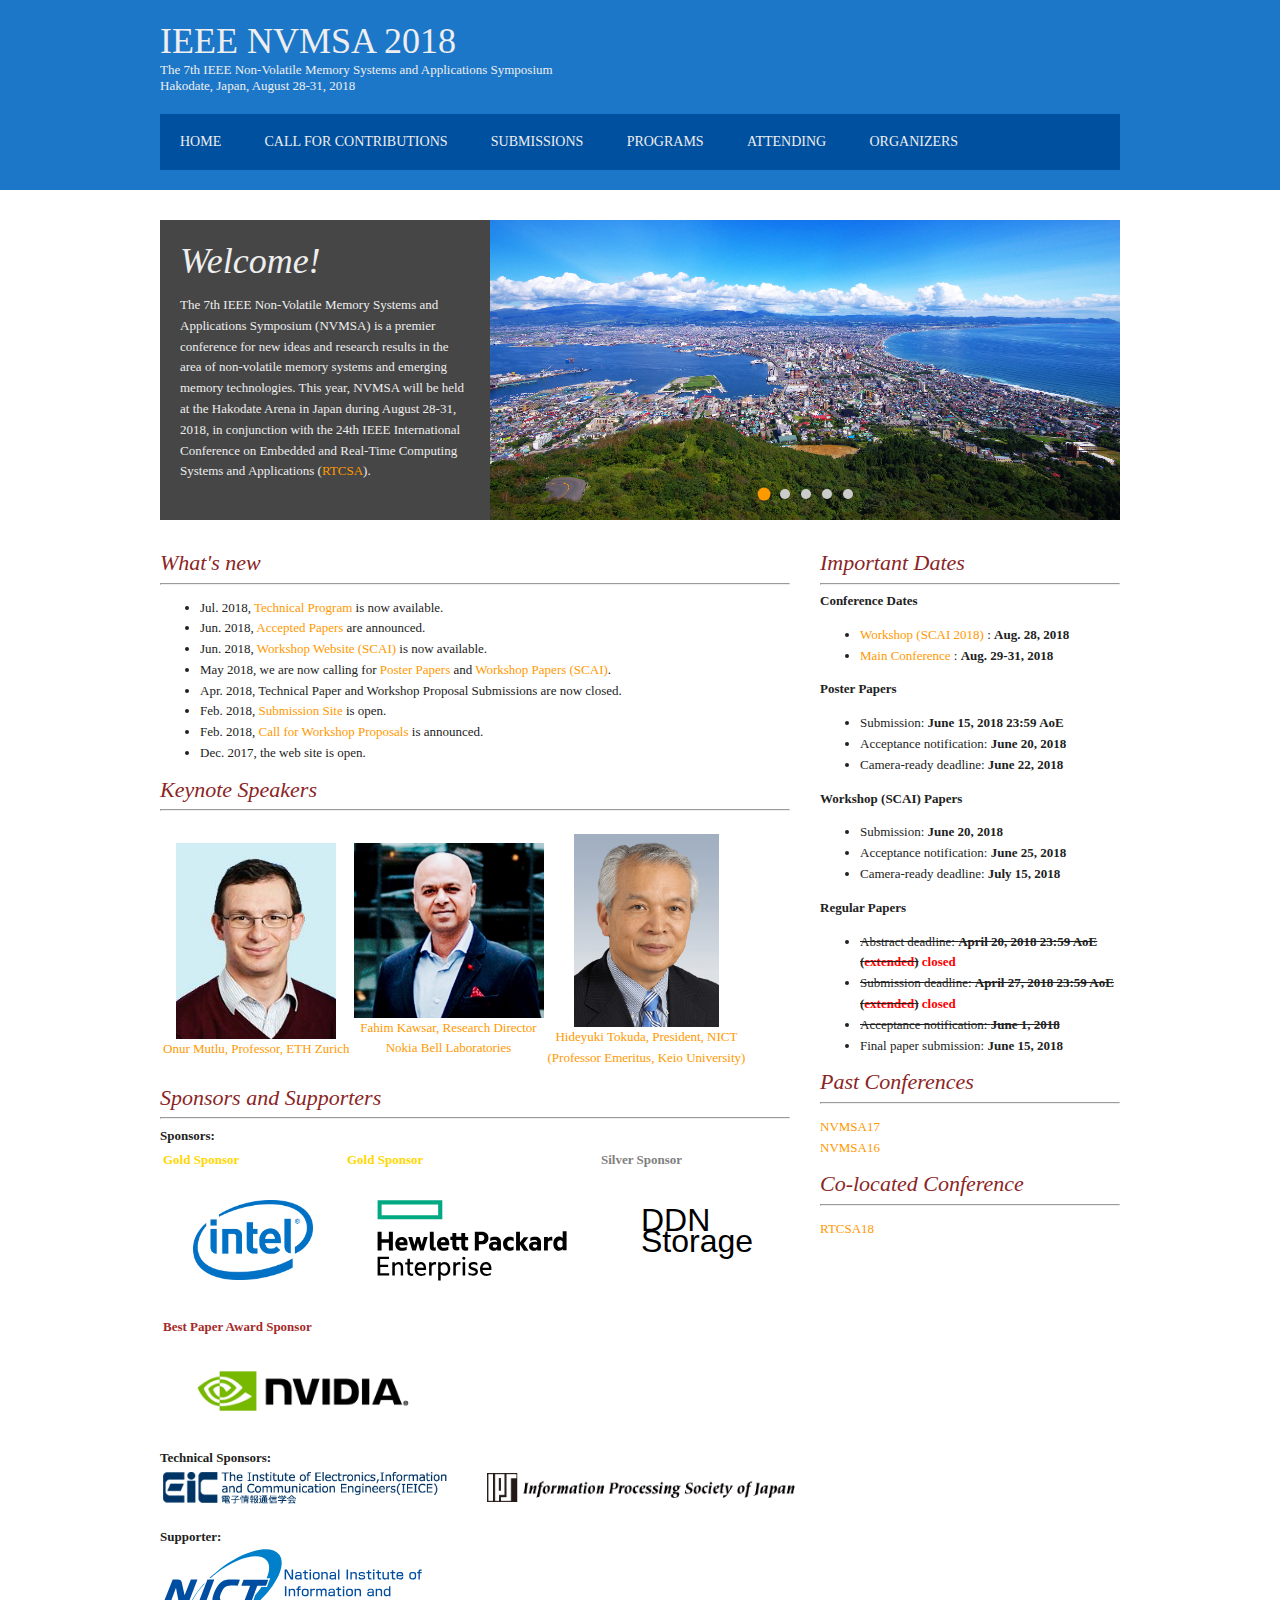
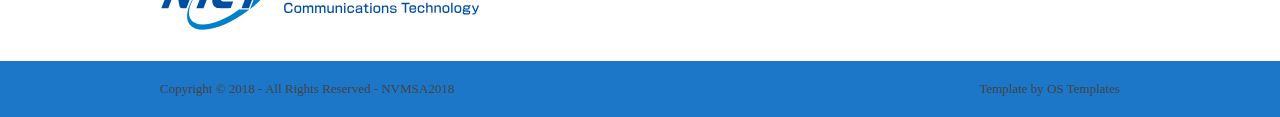
==== index.html @ 7858dd80 "scai" ====
<!DOCTYPE html>
<html lang="en" dir="ltr">
<head>
<title>NVMSA 2018</title>
<meta charset="iso-8859-1">
<link rel="stylesheet" href="styles/layout.css" type="text/css">
<!--[if lt IE 9]><script src="scripts/html5shiv.js"></script><![endif]-->
</head>
<body>
<div class="wrapper row1">
  <header id="header" class="clear">
    <div id="hgroup">
      <h1><a href="#">IEEE NVMSA 2018</a></h1>
      <h2 style="color:#EEEEEE">The 7th IEEE Non-Volatile Memory Systems and Applications Symposium</br>
      Hakodate, Japan, August 28-31, 2018</h2>
    </div>

    <nav>
      <ul>
        <li class="top"><a href="index.html">Home</a></li>
        <li class="top"><a href="#">Call for Contributions</a>
          <ul>
            <li><a href="pages/cfp.html">Call for Regular Papers</a><br></li>
            <li><a href="pages/cfpp.html">Call for Poster Papers</a><br></li>
            <li><a href="pages/cfwp.html">Call for Workshop Papers</a><br></li>
            <li><a href="pages/cfw.html">Call for Workshops</a><br></li>
          </ul>
        </li>
        <li class="top"><a href="pages/submissions.html">Submissions</a></li>
        <li class="top"><a href="pages/program.html">Programs</a></li>
        <!-- li><a href="pages/registration.html">Registration</a></li -->
        <li class="top"><a href="#">Attending</a>
          <ul>
            <li><a href="pages/registration.html">Online Registration</a><br></li>
            <li><a href="pages/venue.html">Conference Venue</a><br></li>
            <li><a href="https://mice3.jtbgmt.com/rtcsa2018/" target="_blank">Hotel Information</a><br></li> 
          </ul>
        </li>
        <li class="last"><a href="#">Organizers</a>
          <ul>
            <li><a href="pages/organizers.html#oc">Organizing Committee</a><br></li>
            <li><a href="pages/organizers.html#sc">Steering Committee</a><br></li>
            <li><a href="pages/organizers.html#pcm">Program Committee</a><br></li> 
          </ul>
        </li>
     </ul>
    </nav>

  </header>
</div>
<!-- content -->
<div class="wrapper row2">
  <div id="container" class="clear">
    <!-- Slider -->
    <section id="slider" class="clear">
      <table border="0" cellspacing="0" cellpadding="0"><tr>
      <td>
      <figure>
        <figcaption>
          <h2 style="color:#EEEEEE">Welcome!</h2>
		      <p>The 7th IEEE Non-Volatile Memory Systems and Applications Symposium (NVMSA) 
          is a premier conference for new ideas and research results in the area of non-volatile 
          memory systems and emerging memory technologies. This year, NVMSA will be held at 
          the Hakodate Arena in Japan during August 28-31, 2018, in conjunction with the 24th IEEE 
          International Conference on Embedded and Real-Time Computing Systems and Applications 
          (<a href="http://rtcsa2018.ht.sfc.keio.ac.jp/">RTCSA</a>). </p>
        </figcaption>
      </figure>
      </td>
      <td>
	    <div class="slideshow" data-transition="fade">
		    <input type="radio" name="ss2" id="ss2-item-1" class="slideshow--bullet" checked="checked" />
		    <div class="slideshow--item">
           <img src="images/index/hakodate2.jpg" style="width:630px;height:300px;" alt="">
 			     <label for="ss2-item-5" class="slideshow--nav slideshow--nav-previous"></label>
			     <label for="ss2-item-2" class="slideshow--nav slideshow--nav-next"></label>
		    </div>
	      <input type="radio" name="ss2" id="ss2-item-2" class="slideshow--bullet" />
		    <div class="slideshow--item">
           <img src="images/index/goryokaku.jpg" style="width:630px;height:300px;" alt="">
 			     <label for="ss2-item-1" class="slideshow--nav slideshow--nav-previous"></label>
			     <label for="ss2-item-3" class="slideshow--nav slideshow--nav-next"></label>
		    </div>
		    <input type="radio" name="ss2" id="ss2-item-3" class="slideshow--bullet" />
		    <div class="slideshow--item">
          <img src="images/index/hachimanzaka.jpg" style="width:630px;height:300px;" alt="">
 			    <label for="ss2-item-2" class="slideshow--nav slideshow--nav-previous"></label>
			    <label for="ss2-item-4" class="slideshow--nav slideshow--nav-next"></label>
		    </div>
		    <input type="radio" name="ss2" id="ss2-item-4" class="slideshow--bullet" />
		    <div class="slideshow--item">
          <img src="images/index/kanemori.jpg" style="width:630px;height:300px;" alt="">
  		    <label for="ss2-item-3" class="slideshow--nav slideshow--nav-previous"></label>
			    <label for="ss2-item-5" class="slideshow--nav slideshow--nav-next"></label>
		    </div>
		    <input type="radio" name="ss2" id="ss2-item-5" class="slideshow--bullet" />
		    <div class="slideshow--item">
          <img src="images/index/night.jpg" style="width:630px;height:300px;" alt="">
  		    <label for="ss2-item-4" class="slideshow--nav slideshow--nav-previous"></label>
			    <label for="ss2-item-1" class="slideshow--nav slideshow--nav-next"></label>
		    </div>

      </div>
      </td>
      </tr></table> 
      <!-- figure>
        <img src="images/index/hakodate2.jpg" style="width:630px;height:300px;" alt=""> 
        <figcaption>
          <h2 style="color:#EEEEEE">Welcome!</h2>
		      <p>The 7th IEEE Non-Volatile Memory Systems and Applications Symposium (NVMSA) 
          is a premier conference for new ideas and research results in the area of non-volatile 
          memory systems and emerging memory technologies. This year, NVMSA will be held at 
          the Hakodate Arena in Japan during August 28-31, 2018, in conjunction with the 24th IEEE 
          International Conference on Embedded and Real-Time Computing Systems and Applications 
          (<a href="http://rtcsa2018.ht.sfc.keio.ac.jp/">RTCSA</a>). </p>
        </figcaption>
      </figure -->
      
    </section>
    <!-- main content -->
    <div id="homepage">
      <section class="clear">
        <!-- article 1 -->
        <article class="two_third">
          <h2>What's new</h2><Hr>
            <ul>
              <li>Jul. 2018, <a href="pages/program.html">Technical Program</a> is now available.</li>
              <li>Jun. 2018, <a href="pages/accepted.html">Accepted Papers</a> are announced.</li>
              <li>Jun. 2018, <a href="https://scai2018.ohtsuki.ics.keio.ac.jp/">Workshop Website (SCAI)</a> is now available.</li>
              <li>May 2018, we are now calling for <a href="pages/cfpp.html">Poster Papers</a> and <a href="pages/cfwp.html">Workshop Papers (SCAI)</a>.</li>
              <li>Apr. 2018, Technical Paper and Workshop Proposal Submissions are now closed.</li>
              <li>Feb. 2018, <a href="pages/submissions.html">Submission Site</a> is open.</li>
              <li>Feb. 2018, <a href="pages/cfw.html">Call for Workshop Proposals</a> is announced.</li>
              <li>Dec. 2017, the web site is open.</li>
	          </ul>
          <h2>Keynote Speakers</h2><Hr>
            <table><tr>
            <td>
            <p align="center">
            <a href="pages/keynotes.html#mutlu">
            <img src="images/index/mutlu.jpg" alt="Onur Mutlu" width="160"><br>
            Onur Mutlu, Professor, ETH Zurich</a>
            </p>
            </td>
            <td>
            <p align="center">
            <a href="pages/keynotes.html#kawsar">
            <img src="images/index/kawsar.jpg" alt="Fahim Kawsar" width="190"><br>
            Fahim Kawsar, Research Director</br>Nokia Bell Laboratories</a> 
            </p>
            </td>
            <td>
            <p align="center">
            <a href="pages/keynotes.html#tokuda">
            <!-- a href="pages/keynotes.html#tokuda" -->
            <img src="images/index/tokuda.png" alt="Hideyuki Tokuda" width="145"><br>
            Hideyuki Tokuda, President, NICT</br>(Professor Emeritus, Keio University)</a> 
            </p>
            </td>
            </tr></table>
          <h2>Sponsors and Supporters</h2><Hr>
            <strong>Sponsors:</strong>
            <table>
            <tr>
            <td valign="top">
            <font color="gold"><strong>Gold Sponsor</strong></font><br>
            <a style="display:block;margin:30px;" href="https://www.intel.com/">
            <img src="images/index/intel.png" alt="INTEL" width="120"></a>
            </td>
            <td valign="top">
            <font color="gold"><strong>Gold Sponsor</strong></font><br>
            <a style="display:block;margin:30px;" href="https://www.hpe.com/">
            <img src="images/index/hpe.svg" alt="HPE" width="190"></a>
            </td>
            <td valign="top">
            <font color="gray"><strong>Silver Sponsor</strong></font><br>
            <font size=6 face=Arial>
            <a href="https://www.ddn.com/" style="color:#000000;display:block;margin:40px;">DDN Storage</a>
            </font>
            <!-- a style="display:block;margin:25px;" href="https://www.ddn.com/">
            <img src="images/index/ddn.jpg" alt="DDN" width="120"></a -->
            </td>
            </tr>
            </table>
            <table>
            <tr><td>
            <font color="Brown"><strong>Best Paper Award Sponsor</strong></font><br>
            <a style="display:block;margin:30px;" href="https://www.nvidia.com/">
            <img src="images/index/nvidia.jpg" alt="NVIDIA" width="220"></a>
            </td></tr>
            </table>
            <strong>Technical Sponsors:</strong>
            <table><tr>
            <td>
            <a href="http://www.ieice.org/eng/index.html">
            <img src="images/index/ieice.gif" alt="IEICE" width="320"></a>
            </td>
            <td>
            <a href="http://www.ipsj.or.jp/english/index.html">
            <img src="images/index/ipsj.gif" alt="IPSJ" width="320"></a>
            </td>
            </tr></table>
            <br>
            <strong>Supporter:</strong><br>
            <a href="https://www.nict.go.jp/en/index.html">
            <img src="images/index/nict.svg" alt="NICT" width="320"></a>
        </article>
        <!-- article 2 -->
        <article class="one_third lastbox">
          <h2>Important Dates</h2><Hr>
	        <strong>Conference Dates</strong>
		        <ul>
			        <li><a href="https://scai2018.ohtsuki.ics.keio.ac.jp">Workshop (SCAI 2018)</a>
: <b>Aug. 28, 2018</b></li>
              <li><a href="index.html">Main Conference</a>
: <b>Aug. 29-31, 2018</b></li>
            </ul>
	        <strong>Poster Papers</strong>
	          <ul>
              <li>Submission: <b>June 15, 2018 23:59 AoE</b></li>
              <li>Acceptance notification: <b>June 20, 2018</b></li>
              <li>Camera-ready deadline: <b>June 22, 2018</b></li>
            </ul>
	        <strong>Workshop (SCAI) Papers</strong>
            <ul>
              <li>Submission: <b>June 20, 2018</b></li>
              <li>Acceptance notification: <b>June 25, 2018</b></li>
              <li>Camera-ready deadline: <b>July 15, 2018</b></li>
            </ul>
	        <strong>Regular Papers</strong>
            <p>
	            <ul>
	              <s><li>Abstract deadline: <b>April 20, 2018 23:59 AoE (<font color="red">extended</font>)</b></s> <font color="red"><b>closed</b></font>
                <s><li>Submission deadline: <b>April 27, 2018 23:59 AoE (<font color="red">extended</font>)</b></s> <font color="red"><b>closed</b></font>
                <s><li>Acceptance notification: <b>June 1, 2018</b></s>
	              <li>Final paper submission: <b>June 15, 2018</b>
	            </ul>
            </p>
            <!--
            <strong>Workshop Proposals</strong>
                <ul>
                <s><li>Submision deadline: <b>April 15, 2018</b></br></s>
                <s><li>Acceptance notification: <b>May 1, 2018</b></br></s>
                </ul>
            -->
	        <h2>Past Conferences</h2><Hr>
	          <p>
              <a href="http://nvmsa2017.iis.sinica.edu.tw">NVMSA17</a></br>
	            <a href="https://sites.google.com/a/camelab.org/nvmsa-2016/">NVMSA16</a>
            </p>
	        <h2>Co-located Conference</h2><Hr>
	          <p><a href="http://rtcsa2018.ht.sfc.keio.ac.jp/">RTCSA18</a></p>
        </article>
      </section>
    </div>
    <!-- / content body -->
  </div>
</div>
<!-- Footer -->
<div class="wrapper row3">
  <footer id="footer" class="clear">
    <p class="fl_left">Copyright &copy; 2018 - All Rights Reserved - <a href="#">NVMSA2018</a></p>
    <p class="fl_right">Template by <a href="http://www.os-templates.com/" title="Free Website Templates">OS Templates</a></p>
  </footer>
</div>
</body>
</html>
---- styles/layout.css ----
/*
HTML 5 Template Name: Basic 90
File: Layout CSS
Author: OS Templates
Author URI: http://www.os-templates.com/
Licence: <a href="http://www.os-templates.com/template-terms">Website Template Licence</a>
*/

html{overflow-y:scroll;} /* Forces a scrollbar when the viewport is larger than the websites content - CSS3 */

body{margin:0; padding:0; font-size:13px; font-family:Georgia, "Times New Roman", Times, serif; color:#919191; background-color:#FFFFFF;}

.clear:after{content:"."; display:block; height:0; clear:both; visibility:hidden; line-height:0;}
.clear{display:block; clear:both;}
html[xmlns] .clear{display:block;}
* html .clear{height:1%;}

a{outline:none; text-decoration:none;}

code{font-weight:normal; font-style:normal; font-family:Georgia, "Times New Roman", Times, serif;}

.fl_left{float:left;}
.fl_right{float:right;}

img{margin:0; padding:0; border:none; line-height:normal; vertical-align:middle;}
.imgholder, .imgl, .imgr{padding:4px; border:0px solid #D6D6D6; text-align:center;}
.imgl{float:left; margin:0 15px 15px 0; clear:left;}
.imgr{float:right; margin:0 0 15px 15px; clear:right;}

/*----------------------------------------------HTML 5 Overrides-------------------------------------*/

address, article, aside, figcaption, figure, footer, header, nav, section{display:block; margin:0; padding:0;}

q{display:block; padding:0 10px 8px 10px; color:#979797; background-color:#ECECEC; font-style:italic; line-height:normal;}
q:before{content:'� '; font-size:26px;}
q:after{content:' �'; font-size:26px; line-height:0;}

/* ----------------------------------------------Wrapper-------------------------------------*/

div.wrapper{display:block; width:100%; margin:0; padding:0; text-align:left;}

.row1, .row1 a{color:#EEEEEE; background-color:#1C77C9;}
.row2{color:#222222; background-color:#FFFFFF;}
.row2 a{color:#FF9900; background-color:#FFFFFF;}
.row3, .row3 a{color:#444444; background-color:#1C77C9;}

/*----------------------------------------------Generalise-------------------------------------*/

#header, #container, #footer{display:block; width:960px; margin:0 auto;}

nav ul{margin:0; padding:0; list-style:none;}

h1{margin:0; padding:0; font-size:30px; color:#000000; font-weight:normal; font-style:italic; line-height:normal;}
h2, h3, h4, h5, h6{margin:0; padding:0; font-size:22px; color:#8B2525; font-weight:normal; font-style:italic; line-height:normal;}

address{font-style:normal;}

blockquote, q{display:block; padding:8px 10px; color:#979797; background-color:#ECECEC; font-style:italic; line-height:normal;}
blockquote:before, q:before{content:'� '; font-size:26px;}
blockquote:after, q:after{content:' �'; font-size:26px; line-height:0;}

form, fieldset, legend{margin:0; padding:0; border:none;}
legend{display:none;}
input, textarea, select{font-size:12px; font-family:Georgia,"Times New Roman",Times,serif;}

.one_quarter, .two_quarter, .three_quarter, .four_quarter{display:block; float:left; margin:0 20px 0 0;}
.one_quarter{width:225px;}
.two_quarter{width:470px;}
.three_quarter{width:715px;}
.four_quarter{width:960px; float:none; margin-right:0; clear:both;}

.one_third, .two_third, .three_third{display:block; float:left; margin:0 30px 0 0;}
.one_third{width:300px;}
.two_third{width:630px;}
.three_third{width:960px; float:none; margin-right:0; clear:both;}

.lastbox{margin-right:0;}

/*----------------------------------------------Header-------------------------------------*/

#header{padding:20px 0;}

#header #hgroup{float:left; margin:0 0 20px 0;}
#header #hgroup h1, #header #hgroup h2{font-weight:normal; font-style:normal; text-transform:none;}
#header #hgroup h1{font-size:36px;}
#header #hgroup h2{font-size:13px;}

#header form{display:block; width:290px; float:right; margin:20px 0; padding:0;}
#header form input{display:block; float:left; width:200px; margin:0; padding:5px; color:#C0BAB6; background-color:#0050A0; border:0px solid #666666;}
#header form #sf_submit{display:block; float:right; width:70px; font-size:12px; font-weight:bold; text-transform:uppercase; color:#FFFFFF; background-color:#FF9900; border:none; cursor:pointer;}

#header nav{display:block; width:100%; margin:0; padding:20px 0; color:#C0BAB6; background-color:#0050A0; clear:both;}
#header nav ul{padding:0 20px;}
#header nav li{display:inline-block; margin-right:10px; text-transform:uppercase;}
#header nav li.last{margin-right:0;}
#header nav li.top{margin-right:40px;}
#header nav li a{color:#EEEEEE; font-size:14px; background-color:#0050A0;}
#header nav li a:hover{color:#FF9900; background-color:#0050A0;}
#header nav ul ul{display: none; margin: 0px; padding: 0px; line-height:50px; position: absolute}
#header nav ul li:hover ul{z-index: 99;	display: block; width:220px; line-height:25px; background-color:#003570;}
#header nav ul li ul li a{z-index: 99; background-color:#003570;}
#header nav ul li ul li a:hover{z-index: 99; background-color:#003570;}








/*----------------------------------------------Content Area-------------------------------------*/

#container{padding:30px 0;}
#container section{display:block; margin-bottom:30px; padding:0;}
#container .last{margin:0;}
#container .more{text-align:right;}

/* ------Slider-----*/

#container #slider{width:100%;}
#container #slider figure{}
#container #slider figure img{float:right; width:630px; height:300px;}
#container #slider figure figcaption{display:block; float:left; width:290px; height:260px; padding:20px; overflow:hidden; color:#EEEEEE; background-color:#464646; line-height:1.6em;}
#container #slider figure figcaption a{color:#FF9900; background-color:#464646;}
#container #slider figure h2{font-size:36px; font-weight:normal; font-style:italic; text-transform:none;}
#container #slider figure footer{}

/* ------Main Content-----*/

#container #intro{width:100%; margin-bottom:60px; padding-bottom:20px; border-bottom:0px solid #D6D6D6;}
#container #intro section{width:100%;}
#container #intro section article{}
#container #intro section article h2{margin-bottom:15px;}
#container #intro section article p{}
#container #intro section article figure ul{display:block; width:100%; margin:0; padding:0; list-style:none;}
#container #intro section article figure ul li{display:inline-block; float:left; margin:0 25px 0 0;}
#container #intro section article figure ul li.last{margin:0;}
#container #intro section article figure ul li img{width:130px; height:130px; margin:0; padding:4px; border:0px solid #D6D6D6;}
#container #intro section article figure figcaption{display:block; width:100%; margin-top:20px; clear:both; text-align:center; text-transform:uppercase; font-weight:bold;}

#container #homepage{display:block; width:100%; line-height:1.6em;}
#container #homepage section{margin-bottom:0;}
#container #homepage section h2.title{margin:0 0 25px 0; padding:0 0 8px 0; font-size:15px; font-weight:bold; text-transform:uppercase;}
#container #homepage section footer{clear:both;}

/* ------Blogposts-----*/

#container #homepage section article header h2{font-size:13px; font-weight:bold;}
#container #homepage section article address, #container #homepage section article time{font-size:10px; font-style:normal;}
#container #homepage section article footer{text-align:left;}

/* ------Quick Links-----*/

#container #homepage section nav li{margin:0 0 8px 0; padding:0 0 5px 0; border-bottom:0px solid #D6D6D6;}
#container #homepage section nav li.last{margin:0;}
#container #homepage section nav a{padding:0 0 0 10px; background:url("../images/arrow.gif") left center no-repeat;}

/*----------------------------------------------Footer-------------------------------------*/

#footer{padding:20px 0;}
#footer p{margin:0; padding:0;}




/*----------------------------------------------gallery-----------------------------------*/

.slideshow {
	width: 630px;
	height: 300px;
	position: relative;
	text-align: center;
	line-height: 550px;
}


.slideshow--item {
	width: 630px;
	height: 300px;
	line-height: 1.5;
	position: absolute;
	top: 0;
	visibility: hidden;
}

.slideshow--bullet:checked + .slideshow--item {
	visibility: visible;
}

.slideshow[data-transition="fade"] .slideshow--item {
	visibility: visible;
	opacity: 0;
	transition: .3s ease-out opacity;
}

.slideshow[data-transition="fade"] .slideshow--bullet:checked + .slideshow--item {
	opacity: 1;
}


.slideshow--nav-previous {
	left: 0;
	display: block;
}

.slideshow--nav-previous:after {
	-webkit-transform: scaleX(-1);
	-moz-transform: scaleX(-1);
	transform: scaleX(-1);
	right: auto;
	left: 10px;
}

.slideshow--nav-next {
	left: 50%;
	display: block;
}

.slideshow--bullet {
	font-size: .75em;
	width: 1em;
	height: 1em;
	display: inline-block;
	position: relative;
	z-index: 99;
	-webkit-appearance: none;
	-moz-appearance: none;
	appearance: none;
	background: #ccc;
	border-radius: 1em;
	transition: .3s ease-out background,
				.3s ease-out transform;
}

.slideshow--bullet:checked {
	background: #FF9900;
	outline: none;
	-webkit-transform: scale(1.3);
	-moz-transform: scale(1.3);
	transform: scale(1.3);
}
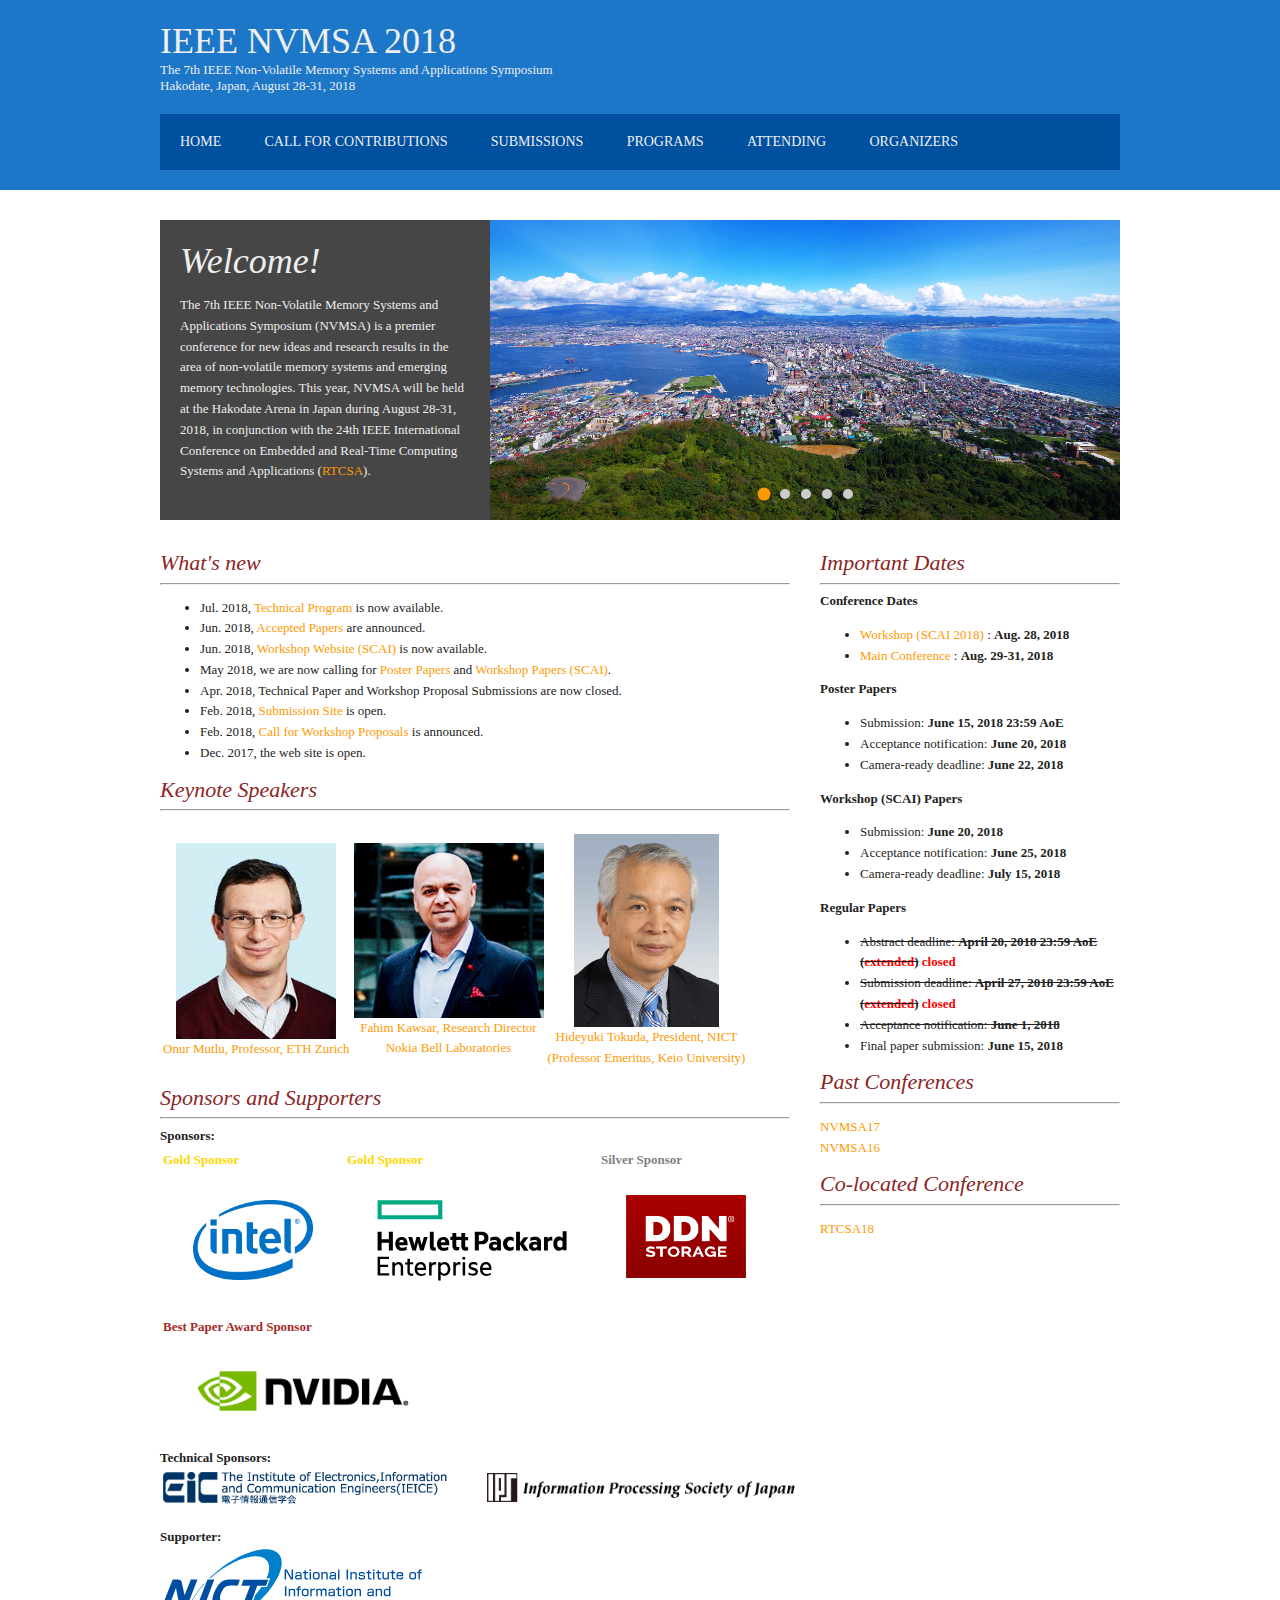
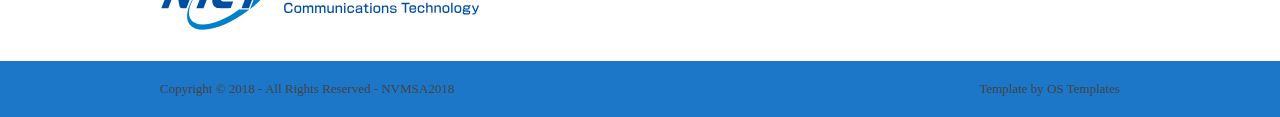
==== commit 50cfbef3: "logo & scai registration" ====
--- a/index.html
+++ b/index.html
@@ -174,10 +174,7 @@
             </td>
             <td valign="top">
             <font color="gray"><strong>Silver Sponsor</strong></font><br>
-            <font size=6 face=Arial>
-            <a href="https://www.ddn.com/" style="color:#000000;display:block;margin:40px;">DDN Storage</a>
-            </font>
-            <!-- a style="display:block;margin:25px;" href="https://www.ddn.com/">
+            <a style="display:block;margin:25px;" href="https://ddn.co.jp/index.html">
             <img src="images/index/ddn.jpg" alt="DDN" width="120"></a -->
             </td>
             </tr>
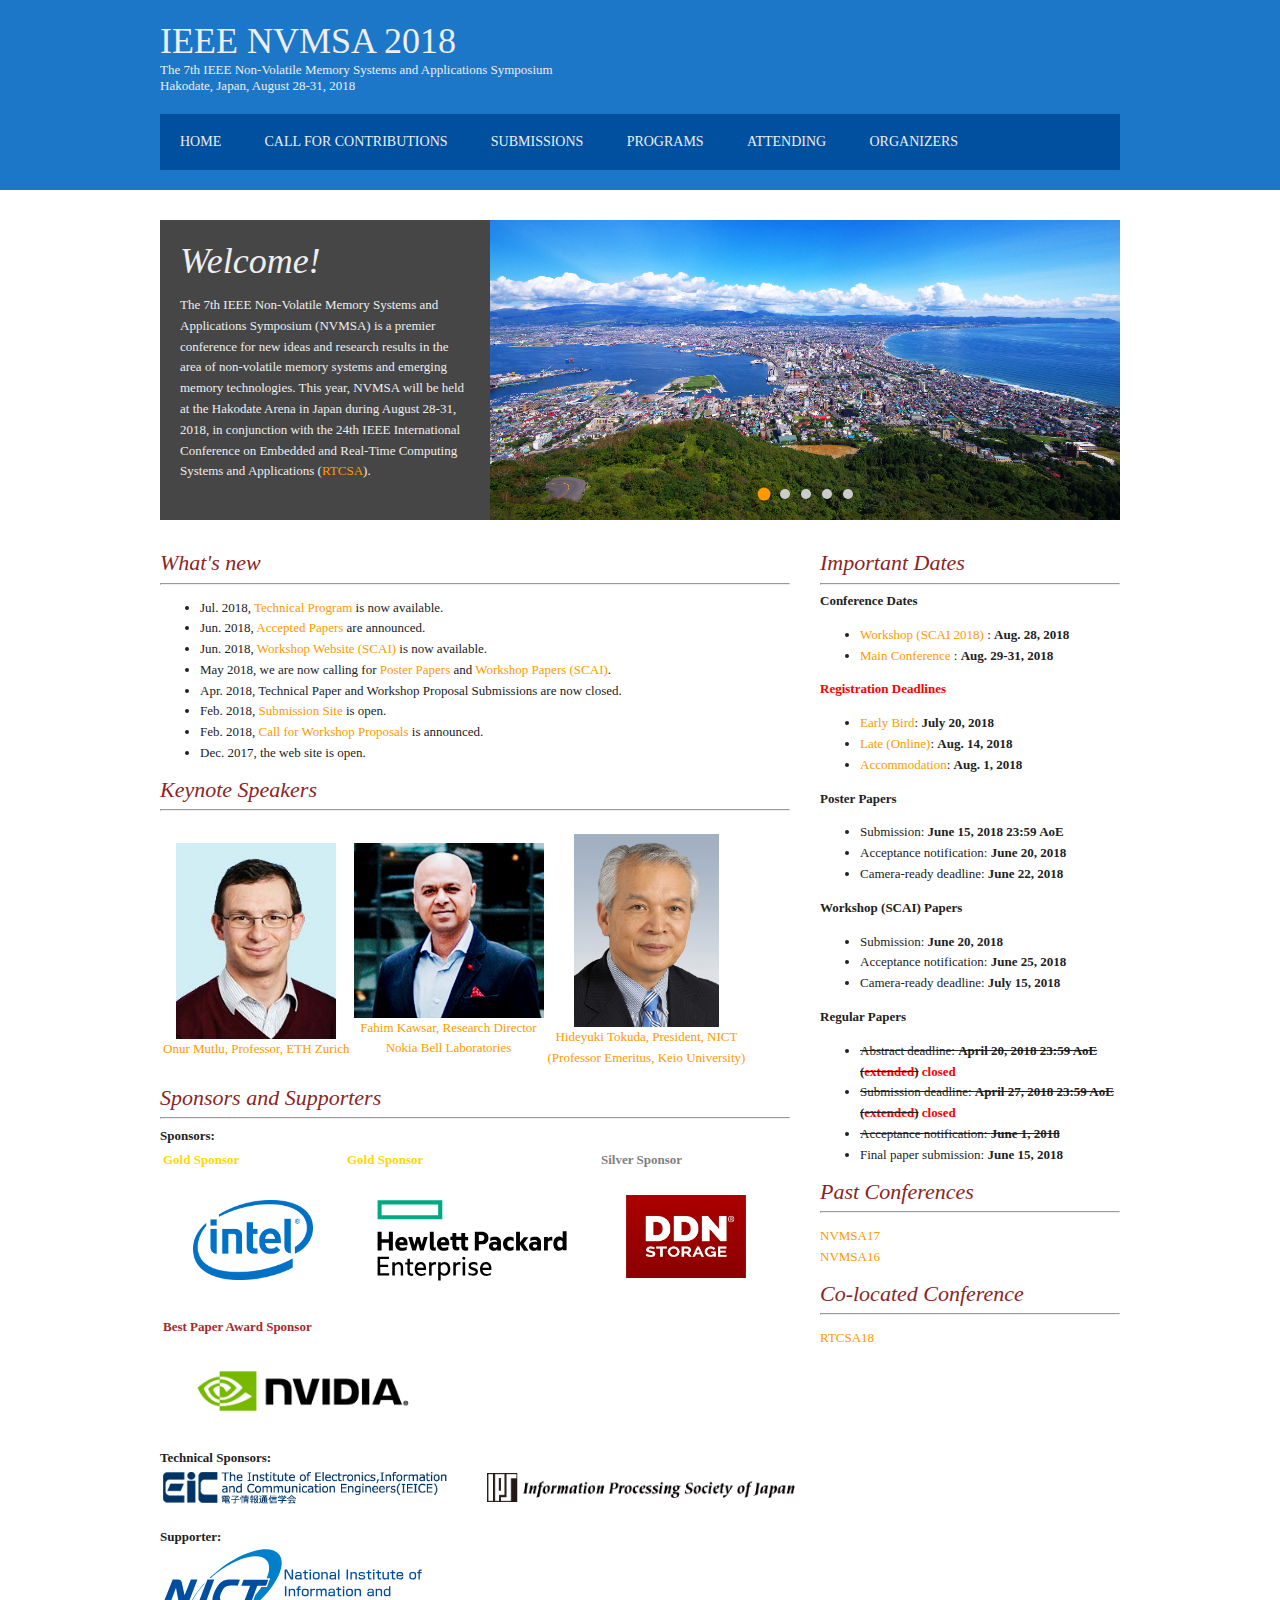
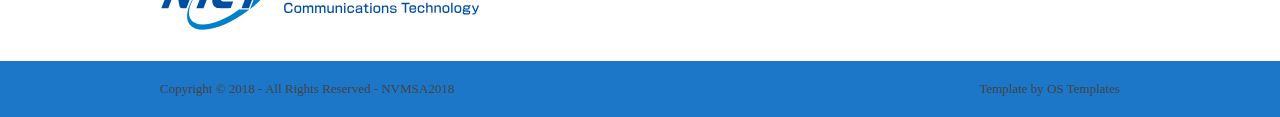
==== commit dc450022: "minor modification" ====
--- a/index.html
+++ b/index.html
@@ -212,6 +212,12 @@
               <li><a href="index.html">Main Conference</a>
 : <b>Aug. 29-31, 2018</b></li>
             </ul>
+	        <strong><font color="red">Registration Deadlines</font></strong>
+		        <ul>
+              <li><a href="pages/registration.html">Early Bird</a>: <b>July 20, 2018</b></li>
+			        <li><a href="pages/registration.html">Late (Online)</a>: <b>Aug. 14, 2018</b></li>
+			        <li><a href="https://mice3.jtbgmt.com/rtcsa2018/" target="_blank">Accommodation</a>: <b>Aug. 1, 2018</b></li>
+            </ul>
 	        <strong>Poster Papers</strong>
 	          <ul>
               <li>Submission: <b>June 15, 2018 23:59 AoE</b></li>
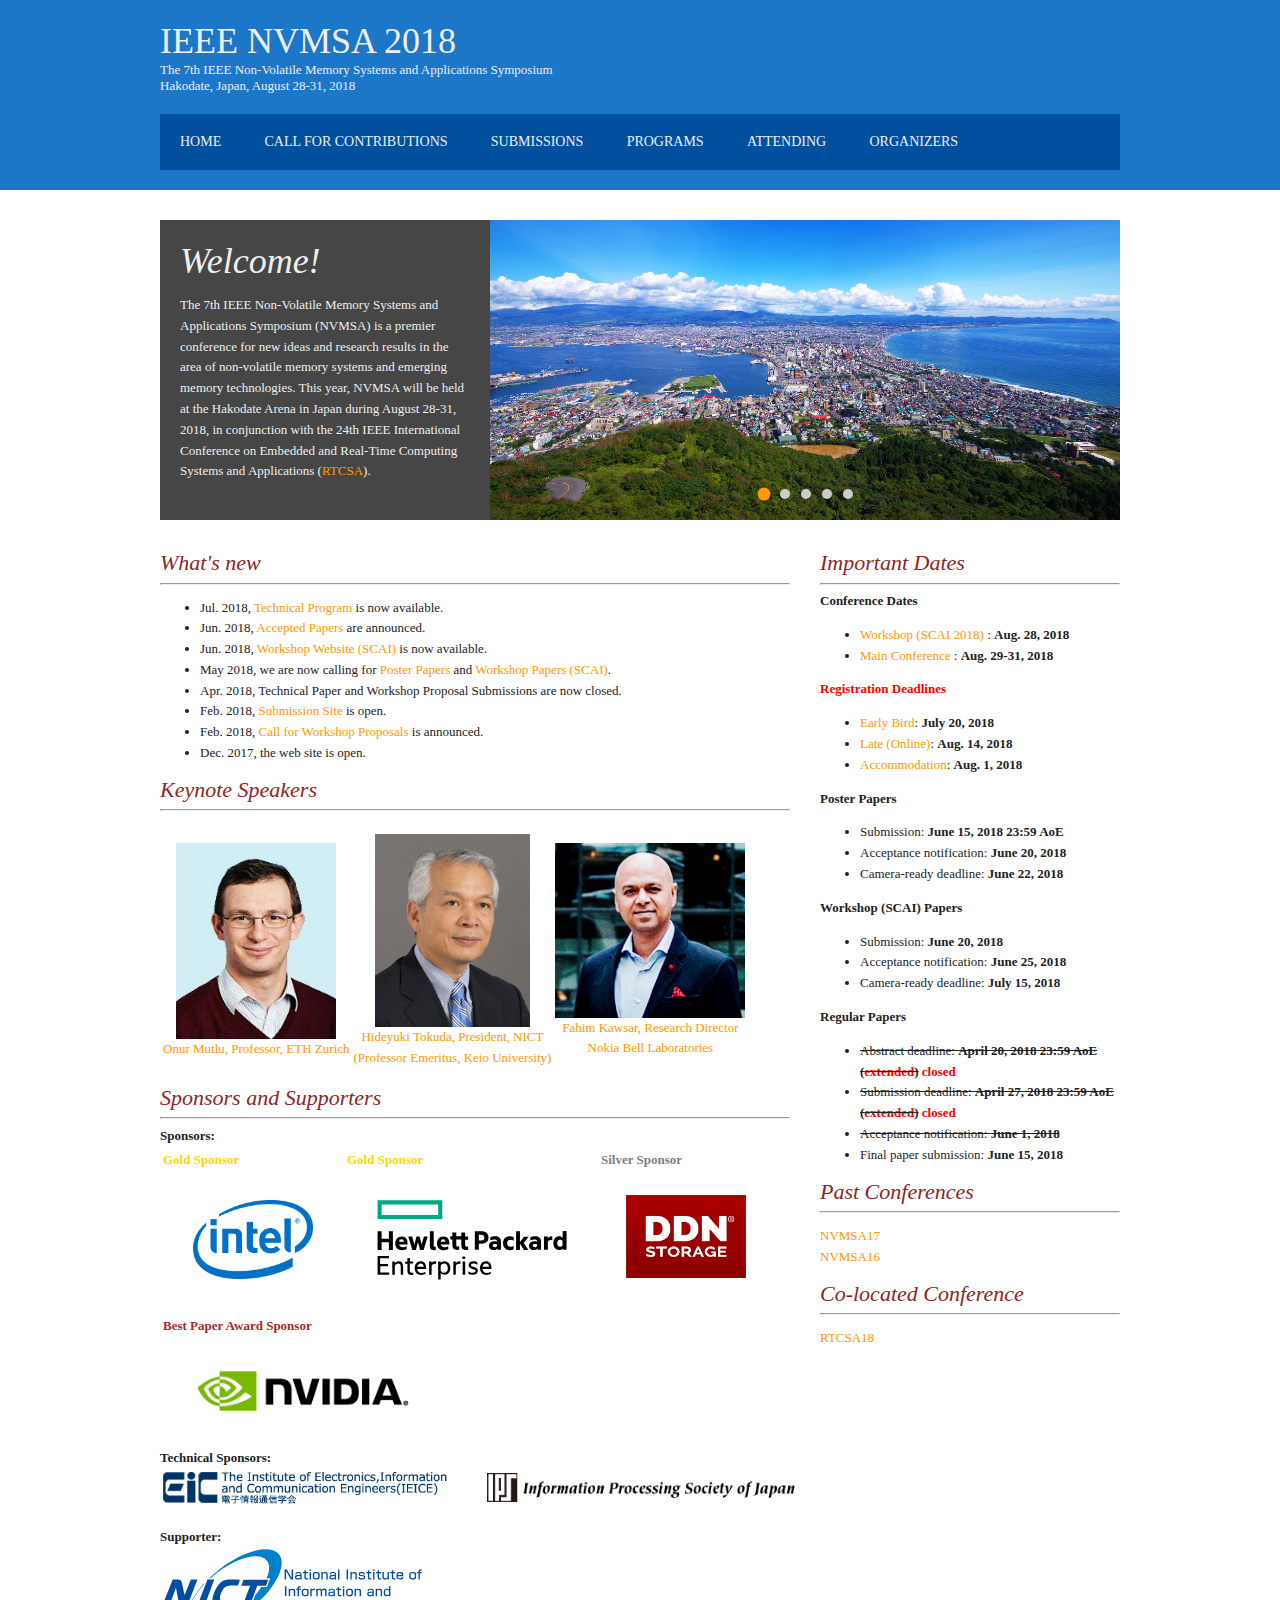
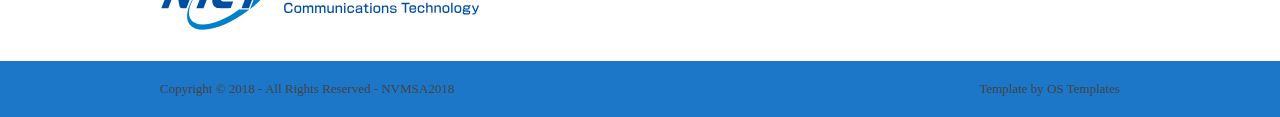
==== commit bf66ec93: "keynote updated" ====
--- a/index.html
+++ b/index.html
@@ -144,19 +144,20 @@
             </td>
             <td>
             <p align="center">
+            <a href="pages/keynotes.html#tokuda">
+            <!-- a href="pages/keynotes.html#tokuda" -->
+            <img src="images/index/tokuda.png" alt="Hideyuki Tokuda" width="155"><br>
+            Hideyuki Tokuda, President, NICT</br>(Professor Emeritus, Keio University)</a> 
+            </p>
+            </td>
+            <td>
+            <p align="center">
             <a href="pages/keynotes.html#kawsar">
             <img src="images/index/kawsar.jpg" alt="Fahim Kawsar" width="190"><br>
             Fahim Kawsar, Research Director</br>Nokia Bell Laboratories</a> 
             </p>
             </td>
-            <td>
-            <p align="center">
-            <a href="pages/keynotes.html#tokuda">
-            <!-- a href="pages/keynotes.html#tokuda" -->
-            <img src="images/index/tokuda.png" alt="Hideyuki Tokuda" width="145"><br>
-            Hideyuki Tokuda, President, NICT</br>(Professor Emeritus, Keio University)</a> 
-            </p>
-            </td>
+
             </tr></table>
           <h2>Sponsors and Supporters</h2><Hr>
             <strong>Sponsors:</strong>
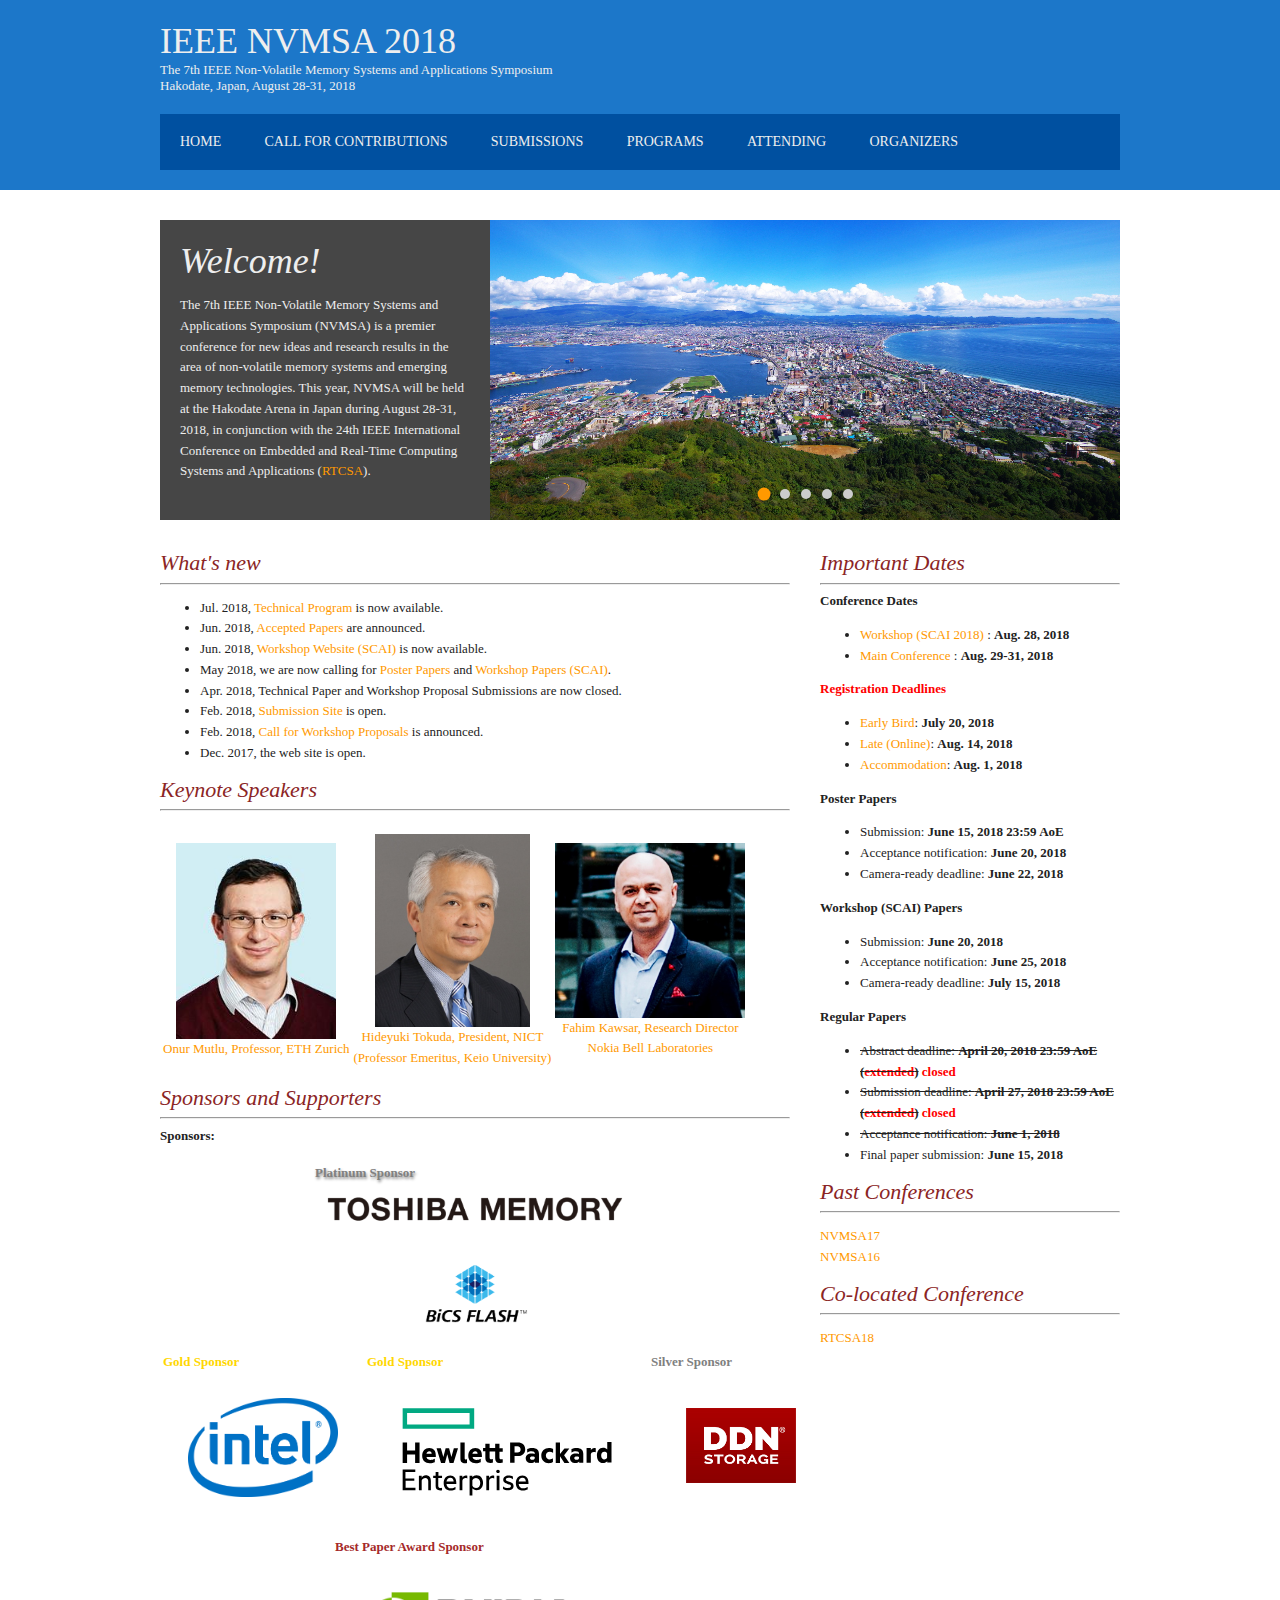
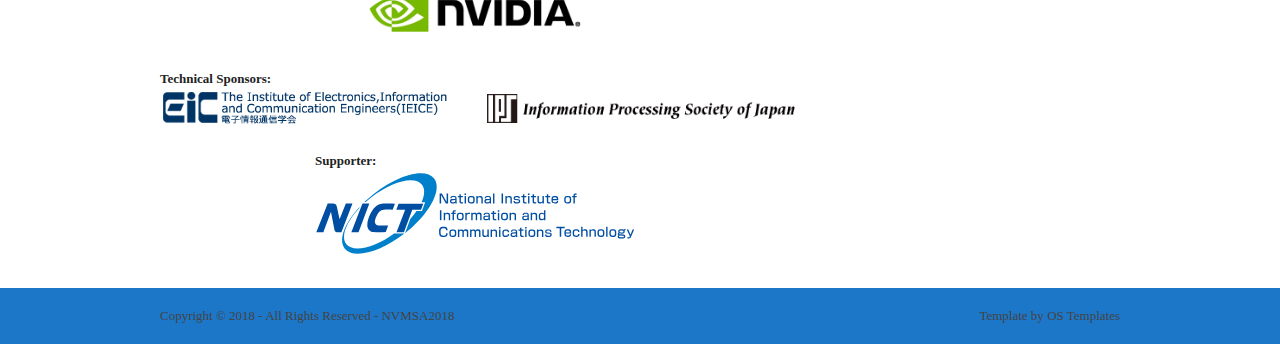
==== commit 6b5d6810: "sponsors updated" ====
--- a/index.html
+++ b/index.html
@@ -161,26 +161,36 @@
             </tr></table>
           <h2>Sponsors and Supporters</h2><Hr>
             <strong>Sponsors:</strong>
-            <table>
+            <table align="center">
             <tr>
             <td valign="top">
-            <font color="gold"><strong>Gold Sponsor</strong></font><br>
-            <a style="display:block;margin:30px;" href="https://www.intel.com/">
-            <img src="images/index/intel.png" alt="INTEL" width="120"></a>
-            </td>
-            <td valign="top">
-            <font color="gold"><strong>Gold Sponsor</strong></font><br>
-            <a style="display:block;margin:30px;" href="https://www.hpe.com/">
-            <img src="images/index/hpe.svg" alt="HPE" width="190"></a>
-            </td>
-            <td valign="top">
-            <font color="gray"><strong>Silver Sponsor</strong></font><br>
-            <a style="display:block;margin:25px;" href="https://ddn.co.jp/index.html">
-            <img src="images/index/ddn.jpg" alt="DDN" width="120"></a -->
+            <p style="text-shadow: 1px 2px 3px #808080">
+            <font color="gray"><strong>Platinum Sponsor</strong></font></p>
+            <a style="display:block;margin:10px;" href="https://www.toshiba-memory.com/">
+            <img src="images/index/toshiba.png" alt="TOSHIBA" width="300"></a>
             </td>
             </tr>
             </table>
-            <table>
+            <table align="center">
+            <tr>
+            <td valign="top">
+            <font color="gold"><strong>Gold Sponsor</strong></font><br>
+            <a style="display:block;margin:25px;" href="https://www.intel.com/">
+            <img src="images/index/intel.png" alt="INTEL" width="150"></a>
+            </td>
+            <td valign="top">
+            <font color="gold"><strong>Gold Sponsor</strong></font><br>
+            <a style="display:block;margin:35px;" href="https://www.hpe.com/">
+            <img src="images/index/hpe.svg" alt="HPE" width="210"></a>
+            </td>
+            <td valign="top">
+            <font color="gray"><strong>Silver Sponsor</strong></font><br>
+            <a style="display:block;margin:35px;" href="https://ddn.co.jp/index.html">
+            <img src="images/index/ddn.jpg" alt="DDN" width="110"></a -->
+            </td>
+            </tr>
+            </table>
+            <table align="center">
             <tr><td>
             <font color="Brown"><strong>Best Paper Award Sponsor</strong></font><br>
             <a style="display:block;margin:30px;" href="https://www.nvidia.com/">
@@ -199,9 +209,13 @@
             </td>
             </tr></table>
             <br>
+            <table align="center"><tr>
+            <td>
             <strong>Supporter:</strong><br>
             <a href="https://www.nict.go.jp/en/index.html">
             <img src="images/index/nict.svg" alt="NICT" width="320"></a>
+            </td>
+            </tr></table>
         </article>
         <!-- article 2 -->
         <article class="one_third lastbox">
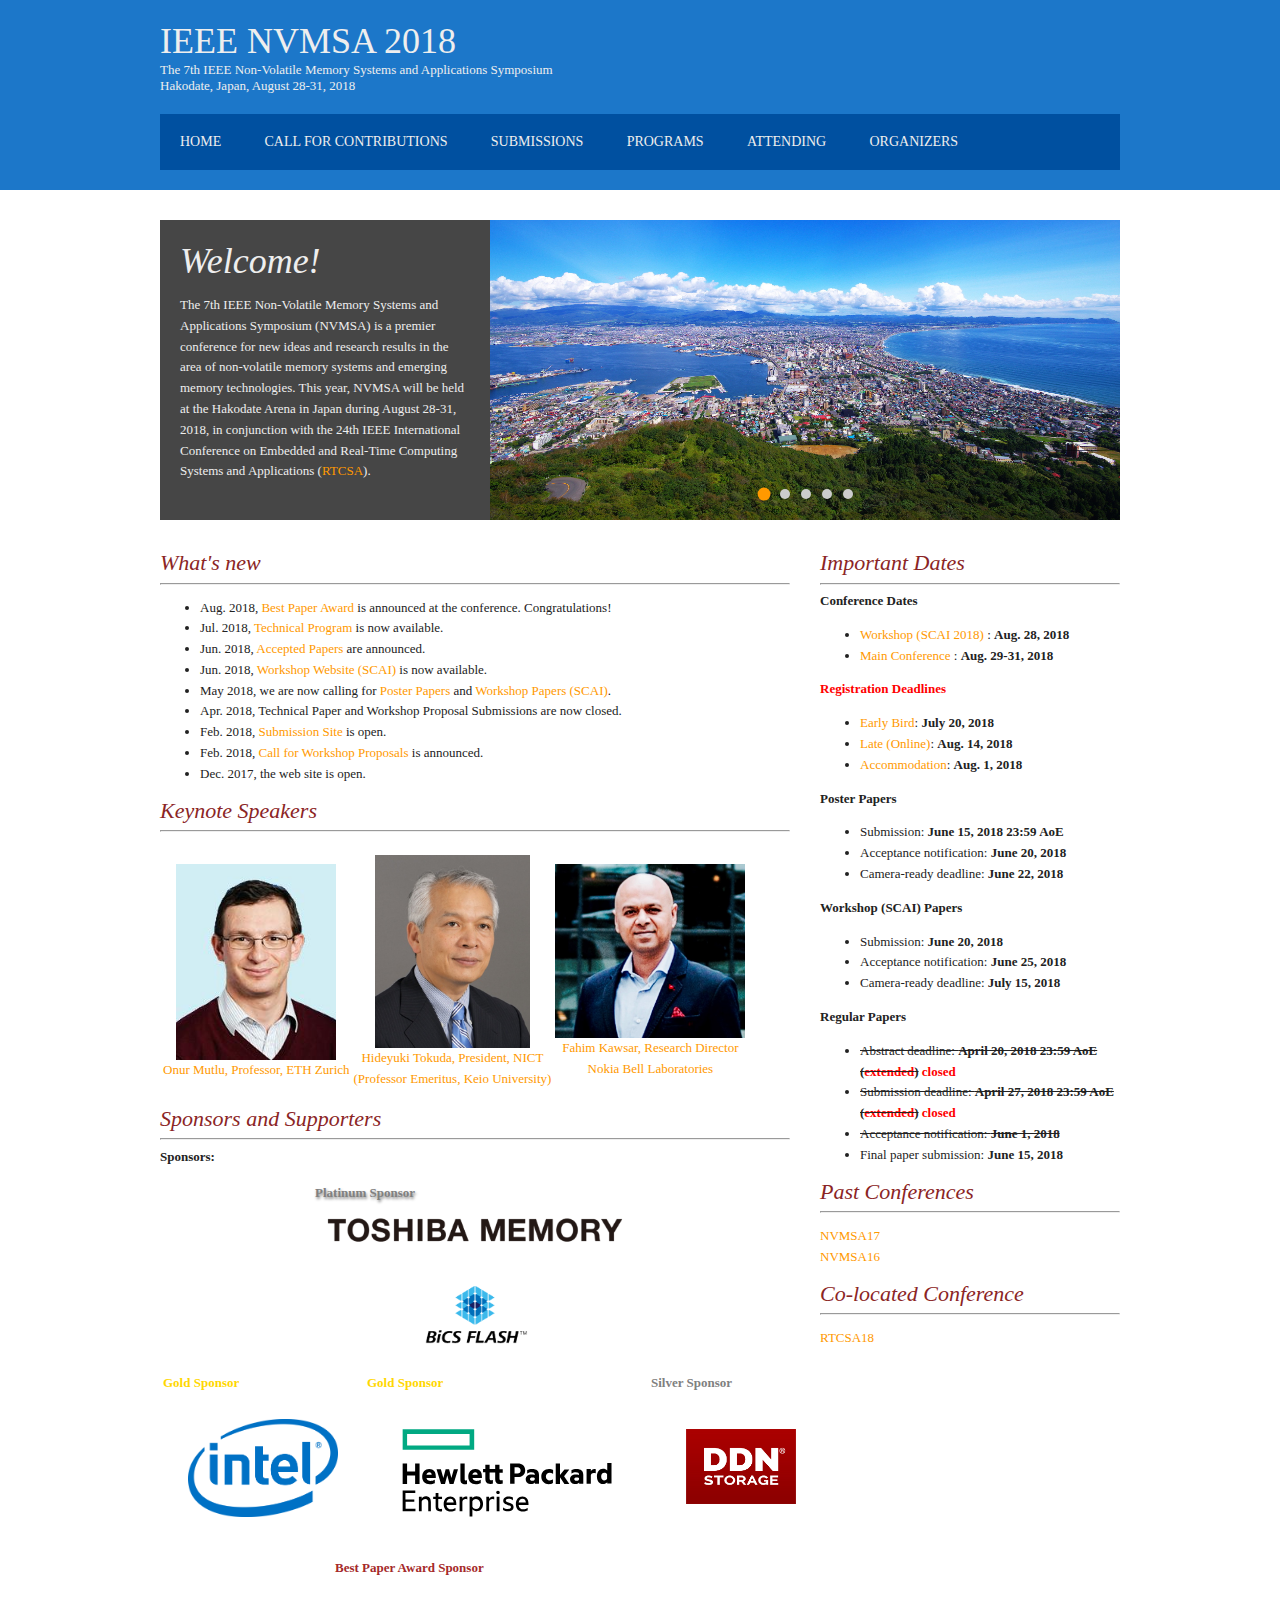
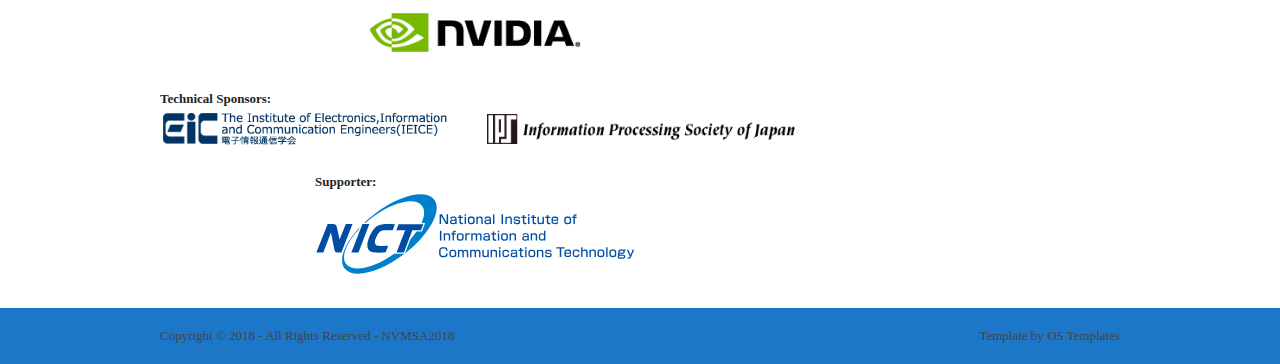
==== commit 828cfba3: "best paper 2" ====
--- a/index.html
+++ b/index.html
@@ -124,6 +124,7 @@
         <article class="two_third">
           <h2>What's new</h2><Hr>
             <ul>
+              <li>Aug. 2018, <a href="pages/program.html#session1">Best Paper Award</a> is announced at the conference. Congratulations!</li>
               <li>Jul. 2018, <a href="pages/program.html">Technical Program</a> is now available.</li>
               <li>Jun. 2018, <a href="pages/accepted.html">Accepted Papers</a> are announced.</li>
               <li>Jun. 2018, <a href="https://scai2018.ohtsuki.ics.keio.ac.jp/">Workshop Website (SCAI)</a> is now available.</li>
@@ -166,7 +167,7 @@
             <td valign="top">
             <p style="text-shadow: 1px 2px 3px #808080">
             <font color="gray"><strong>Platinum Sponsor</strong></font></p>
-            <a style="display:block;margin:10px;" href="https://www.toshiba-memory.com/">
+            <a style="display:block;margin:10px;" href="https://business.toshiba-memory.com/en-us/">
             <img src="images/index/toshiba.png" alt="TOSHIBA" width="300"></a>
             </td>
             </tr>
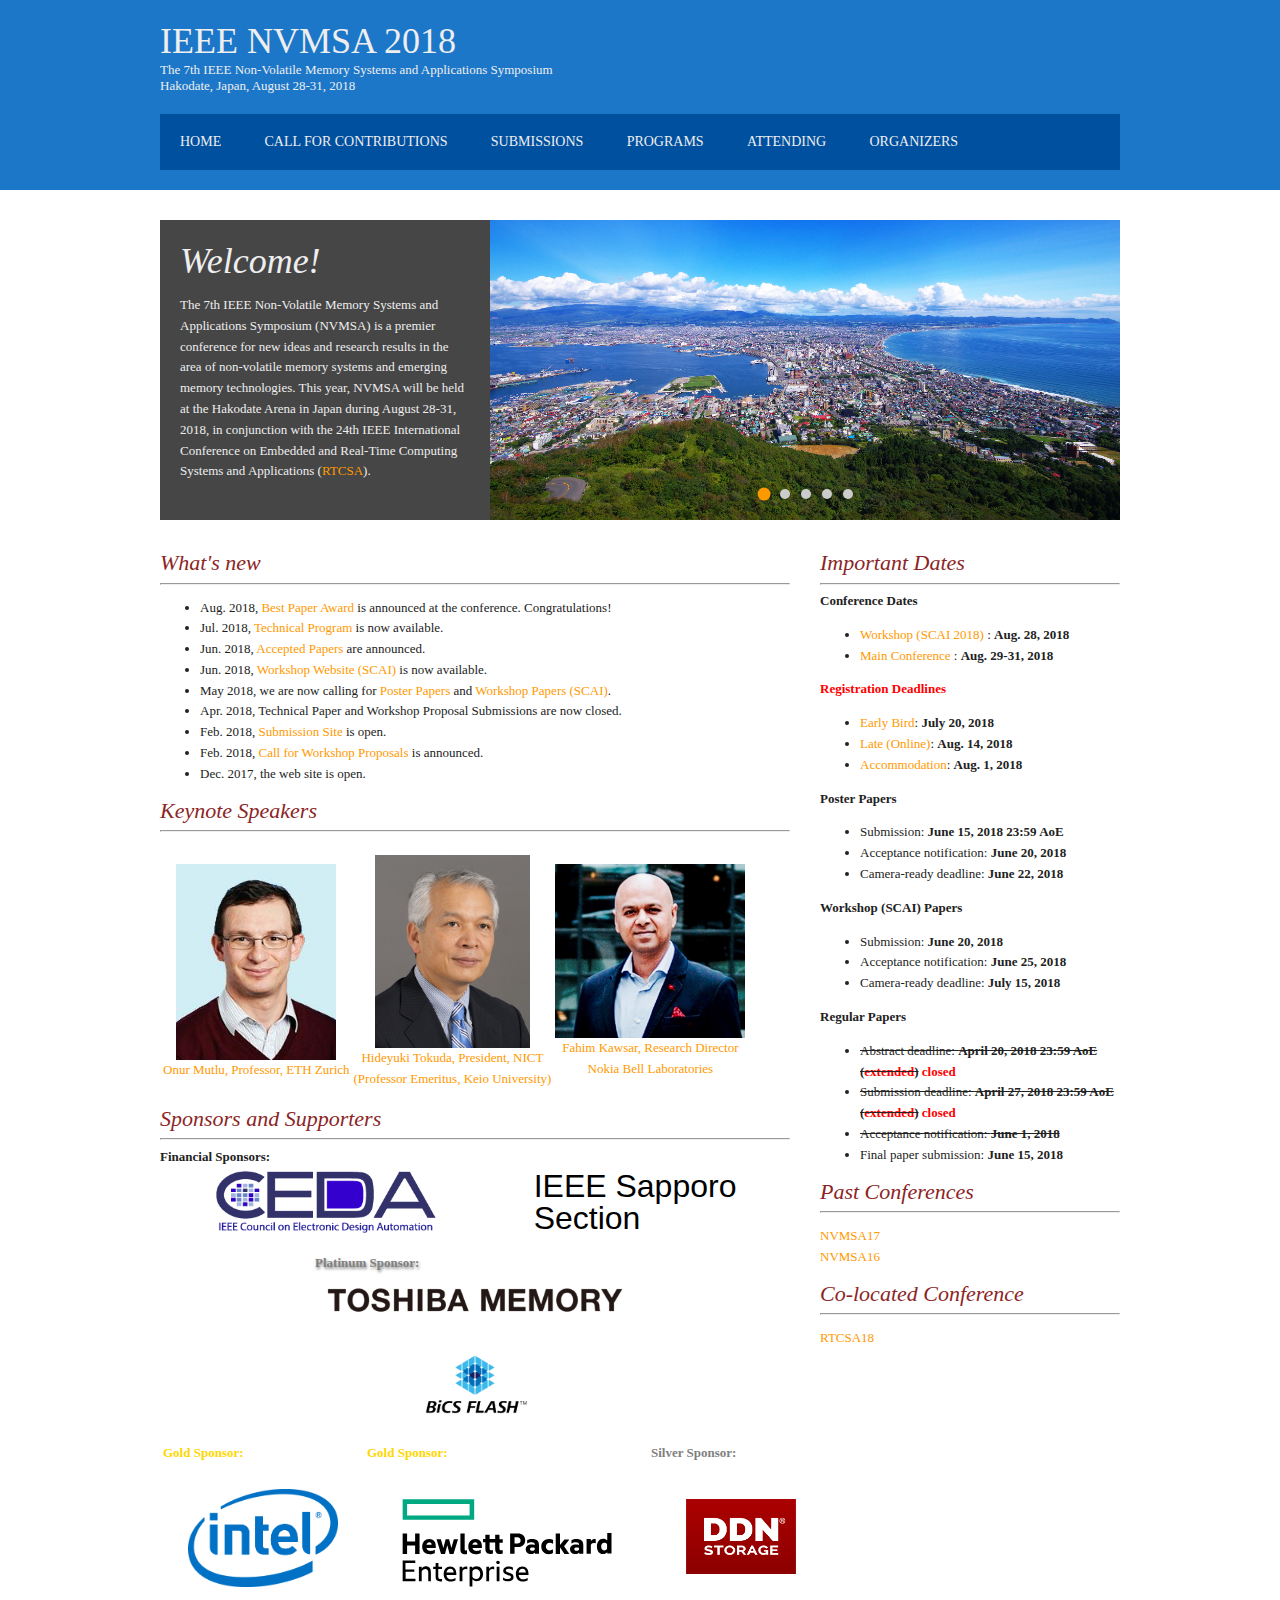
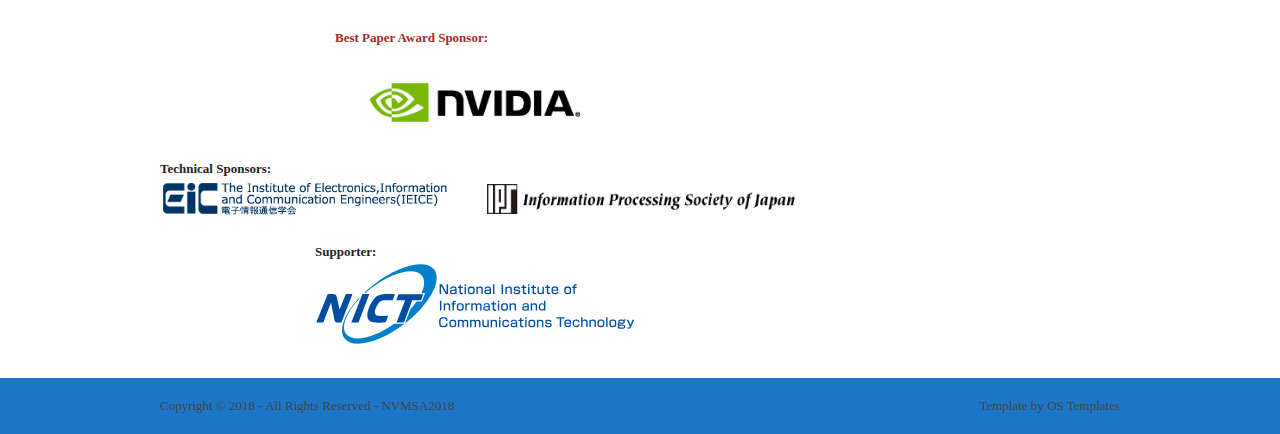
==== commit 1054102a: "ieee sponsor logo" ====
--- a/index.html
+++ b/index.html
@@ -161,12 +161,24 @@
 
             </tr></table>
           <h2>Sponsors and Supporters</h2><Hr>
-            <strong>Sponsors:</strong>
+            <strong>Financial Sponsors:</strong>
+             
+            <table><tr>
+            <td>
+            <a style="display:block;margin:0pt 40px 0pt 40pt;" href="https://ieee-ceda.org/">
+            <img src="images/index/ceda.png" alt="ceda" width="220" hspace="300"></a>
+            </td>
+            <td>
+            <font size=6 face=Arial>
+            <a href="https://www.ieee-jp.org/section/sapporo/" style="color:#000000;display:block;margin:0px 0pt 0pt 40pt;line-height:100%;">IEEE Sapporo Section</a>
+            </font> 
+            </td>
+            </tr></table>
             <table align="center">
             <tr>
             <td valign="top">
             <p style="text-shadow: 1px 2px 3px #808080">
-            <font color="gray"><strong>Platinum Sponsor</strong></font></p>
+            <font color="gray"><strong>Platinum Sponsor:</strong></font></p>
             <a style="display:block;margin:10px;" href="https://business.toshiba-memory.com/en-us/">
             <img src="images/index/toshiba.png" alt="TOSHIBA" width="300"></a>
             </td>
@@ -175,17 +187,17 @@
             <table align="center">
             <tr>
             <td valign="top">
-            <font color="gold"><strong>Gold Sponsor</strong></font><br>
+            <font color="gold"><strong>Gold Sponsor:</strong></font><br>
             <a style="display:block;margin:25px;" href="https://www.intel.com/">
             <img src="images/index/intel.png" alt="INTEL" width="150"></a>
             </td>
             <td valign="top">
-            <font color="gold"><strong>Gold Sponsor</strong></font><br>
+            <font color="gold"><strong>Gold Sponsor:</strong></font><br>
             <a style="display:block;margin:35px;" href="https://www.hpe.com/">
             <img src="images/index/hpe.svg" alt="HPE" width="210"></a>
             </td>
             <td valign="top">
-            <font color="gray"><strong>Silver Sponsor</strong></font><br>
+            <font color="gray"><strong>Silver Sponsor:</strong></font><br>
             <a style="display:block;margin:35px;" href="https://ddn.co.jp/index.html">
             <img src="images/index/ddn.jpg" alt="DDN" width="110"></a -->
             </td>
@@ -193,7 +205,7 @@
             </table>
             <table align="center">
             <tr><td>
-            <font color="Brown"><strong>Best Paper Award Sponsor</strong></font><br>
+            <font color="Brown"><strong>Best Paper Award Sponsor:</strong></font><br>
             <a style="display:block;margin:30px;" href="https://www.nvidia.com/">
             <img src="images/index/nvidia.jpg" alt="NVIDIA" width="220"></a>
             </td></tr>
